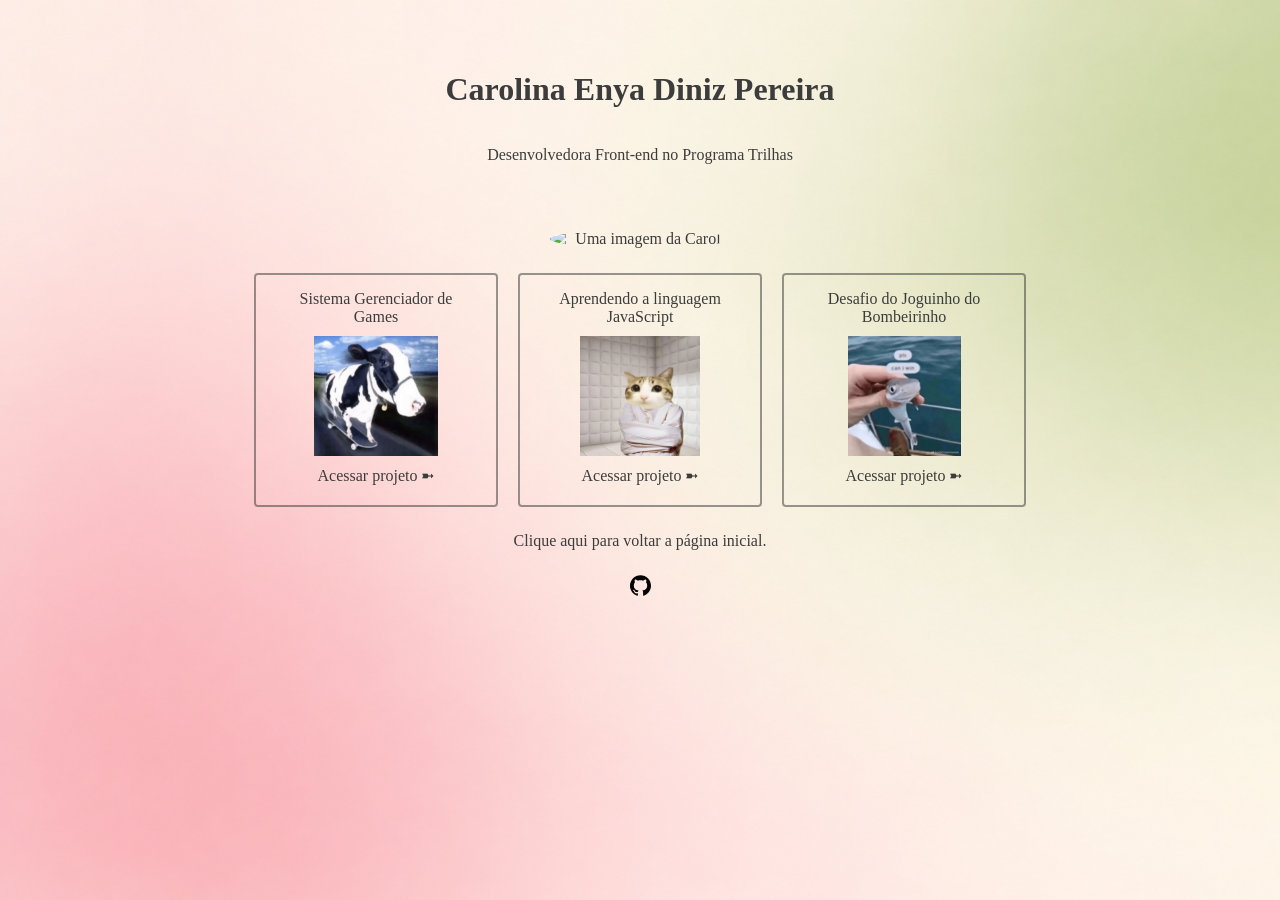
==== projetos.html @ 4172b1d0 "Criando pasta 'images'" ====
<!DOCTYPE html>
<html lang="en">
<head>
    <meta charset="UTF-8">
    <meta name="viewport" content="width=device-width, initial-scale=1.0">
    <title> Projetos </title>
    <link rel="stylesheet" href="index.css">

</head>
<body>

    <div class="title">
        <h1> Carolina Enya Diniz Pereira </h1>
        <p> Desenvolvedora Front-end no Programa Trilhas </p>
        <img src="carol.jpg" alt="Uma imagem da Carol">

    </div>

    <div class="projetos">
        <div class="caixa">
            <p> Sistema Gerenciador de Games</p>
            <img src="images/vaca.jpg" alt="Imagem do projeto"> 
            <a href="https://github.com/kurol-ctrl/Sistema-Gerenciador-de-Games" target="_blank" rel="noopener noreferrer"> Acessar projeto ➼ </a>
        </div>
        <div class="caixa">
            <p>  Aprendendo a linguagem JavaScript</p>
            <img src="images/gato.jpg" alt="Imagem do projeto"> 
            <a href="https://github.com/kurol-ctrl/Aprendendo-JS" target="_blank" rel="noopener noreferrer"> Acessar projeto ➼ </a>
        </div>
        <div class="caixa">
            <p>Desafio do Joguinho do Bombeirinho</p>
            <img src="images/peixes.jpg" alt="Imagem do projeto"> 
            <a href="https://github.com/kurol-ctrl/Joguinho-do-Bombeirinho" target="_blank" rel="noopener noreferrer"> Acessar projeto ➼ </a>
        </div>

    </div>
    
    <a href="index.html"> Clique aqui para voltar a página inicial. </a>

    <footer>
        <a href="https://github.com/kurol-ctrl" target="_blank" rel="noopener noreferrer">
            <img src="images/github-icon.svg" alt="Ícone do GitHub">
        </a>
    </footer>
    
</body>
</html>
---- index.css ----
body {
    background-image: url("images/background.png");
    color: rgb(60, 60, 60);

    margin: 0;
    padding: 0;
    height: 100%;
}


.title {
    flex-direction: column;
    display: flex;
    justify-content: center;
    text-align: center;
    padding: 50px;
    padding-bottom: 25px;

}

.title img {
    width: 180px;
    border-radius: 50%;
    margin-top: 50px;
    margin-left: auto;
    margin-right: auto;
    padding-bottom: 0%;
}

.navegacao nav {
    display: flex;
    text-align: center;
    flex-direction: column;
    font-family:'Times New Roman', Times, serif;
    padding: 35px;
}

.navegacao ul {
    list-style-type: none;
    padding: 5px;
    margin: 0px;
}

a {
    color: rgb(60, 60, 60);
    text-decoration: none;
    display: flex;
    text-align: center;
    justify-content: center;
}

.info {
    max-width: 60%;
    margin-left: auto;
    margin-right: auto;
    text-align: center;

}



button {

    width: 450px;
    height: 50px;
    opacity: 0.7;
    text-align: center;
    background-color: transparent;   
    border-radius: 4px;
    margin-bottom: 10px;
}

footer img {
    margin-top: 25px;
    width: 21px;
    height: 21px;
}

footer {
    display: flex;
    justify-content: center;
}



.projetos {
    display: flex;
    gap: 20px;
    justify-content: center;
    align-items: center;
}

.caixa {
    width: 200px;
    height: 200px;
    color: rgb(60, 60, 60);
    background-color: transparent;
    padding: 15px 20px; 
    margin-bottom: 25px; 
    border-radius: 4px;
    border: 2px solid #3132327f;
}

.caixa img {
    width: 180px;
    height: 120px;
    margin-top: 10px;
    margin-bottom: 10px;
    margin-left: auto;
    margin-right: auto;
    padding-bottom: 0%;

    display: flex;
    align-items: center;
    max-width: 100%;
    max-height: 100%;
    object-fit: contain;
}

.caixa p {
    margin: 0px;
}

p {
    text-align: center;
}
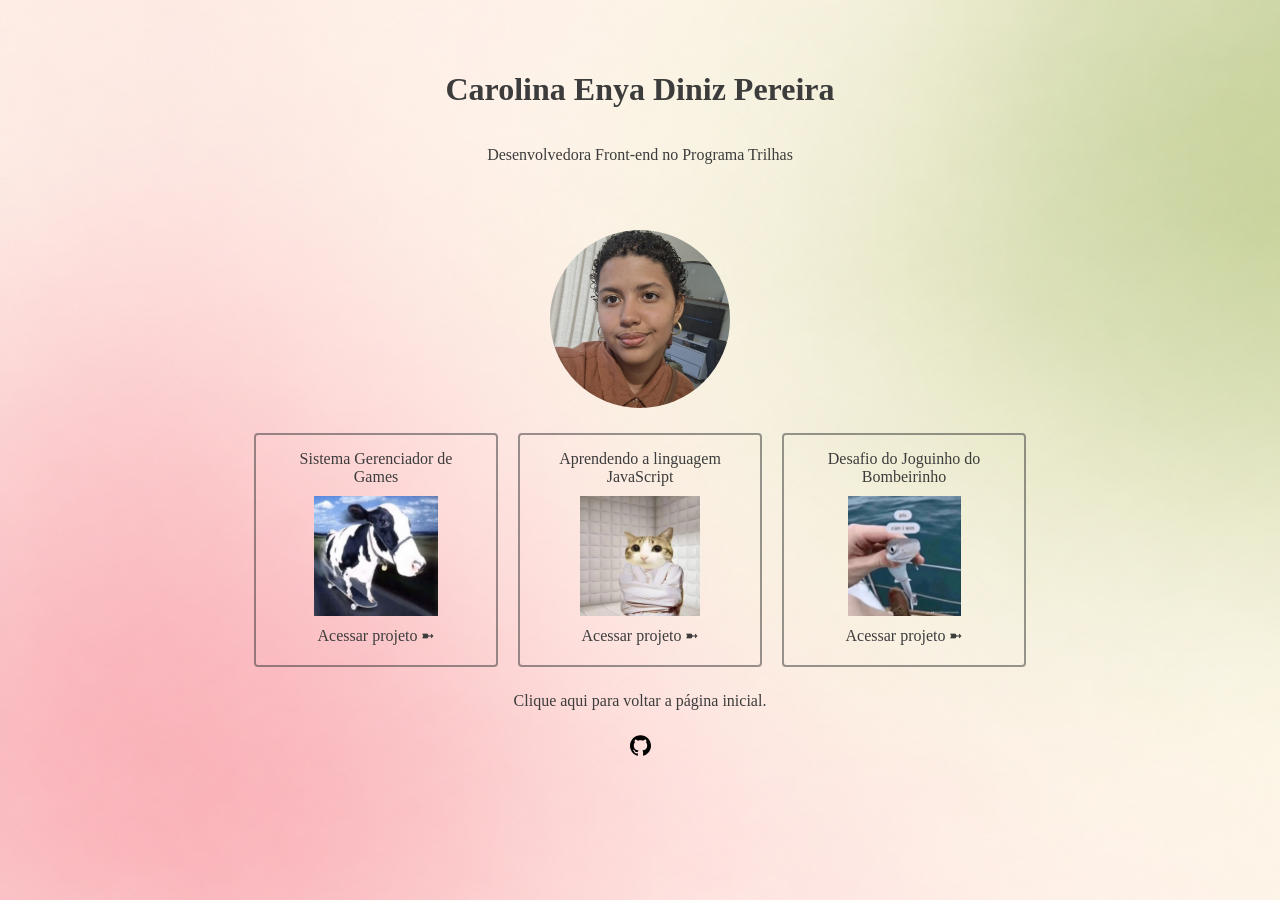
==== commit e90aab72: "resolvendo erro de imagem em 'projetos'" ====
--- a/projetos.html
+++ b/projetos.html
@@ -12,7 +12,7 @@
     <div class="title">
         <h1> Carolina Enya Diniz Pereira </h1>
         <p> Desenvolvedora Front-end no Programa Trilhas </p>
-        <img src="carol.jpg" alt="Uma imagem da Carol">
+        <img src="images/carol.jpg" alt="Uma imagem da Carol">
 
     </div>
 
